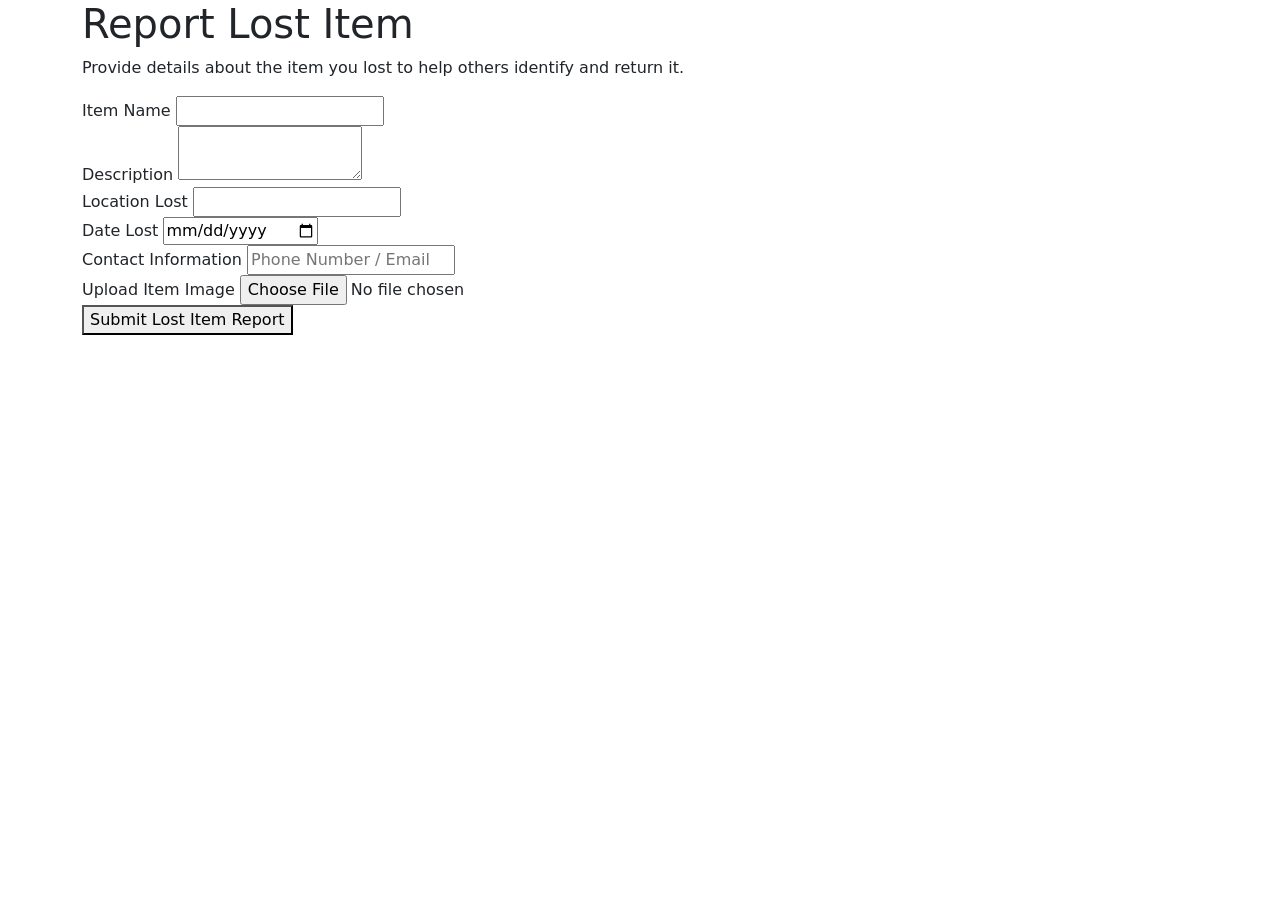
==== src/main/resources/templates/add-lost-item.html @ 3dbae546 "Initial commit - Lost and Found Portal Spring Boot project" ====
<!DOCTYPE html>
<html xmlns:th="http://www.thymeleaf.org">
<head>
    <title>Add Lost Item</title>
      <link rel="stylesheet" href="/css/style.css">
      <link href="https://fonts.googleapis.com/css2?family=Inter:wght@300;400;500;600&family=Playfair+Display:wght@600;700&display=swap"
          rel="stylesheet">
          <link href="https://cdn.jsdelivr.net/npm/bootstrap@5.3.3/dist/css/bootstrap.min.css"
      rel="stylesheet">
</head>
<body>

<div class="container item-form-page">

    <div class="item-form-card">

        <h1 class="item-form-title">
            Report Lost Item
        </h1>

        <p class="item-form-subtitle">
            Provide details about the item you lost to help others identify and return it.
        </p>

        <form th:object="${item}"
              th:action="@{/items/lost/save}"
              method="post"
              enctype="multipart/form-data">

            <div class="item-group">

                <label>Item Name</label>

                <input type="text"
                       th:field="*{itemName}"
                       class="item-input">

                <div class="error-text"
                     th:if="${#fields.hasErrors('itemName')}"
                     th:errors="*{itemName}">
                </div>

            </div>

            <div class="item-group">

                <label>Description</label>

                <textarea th:field="*{description}"
                          class="item-textarea">
                </textarea>

                <div class="error-text"
                     th:if="${#fields.hasErrors('description')}"
                     th:errors="*{description}">
                </div>

            </div>

            <div class="item-group">

                <label>Location Lost</label>

                <input type="text"
                       th:field="*{location}"
                       class="item-input">

                <div class="error-text"
                     th:if="${#fields.hasErrors('location')}"
                     th:errors="*{location}">
                </div>

            </div>

            <div class="item-group">

                <label>Date Lost</label>

                <input type="date"
                       name="date"
                       class="item-input">

            </div>

            <div class="item-group">

                <label>Contact Information</label>

                <input type="text"
                       name="contactInfo"
                       class="item-input"
                       placeholder="Phone Number / Email">

            </div>

            <div class="item-group">

                <label>Upload Item Image</label>

                <input type="file"
                       name="image"
                       class="file-upload">

            </div>

            <button type="submit"
                    class="submit-item-btn">

                Submit Lost Item Report

            </button>

        </form>

    </div>

</div>

</body>
</html>
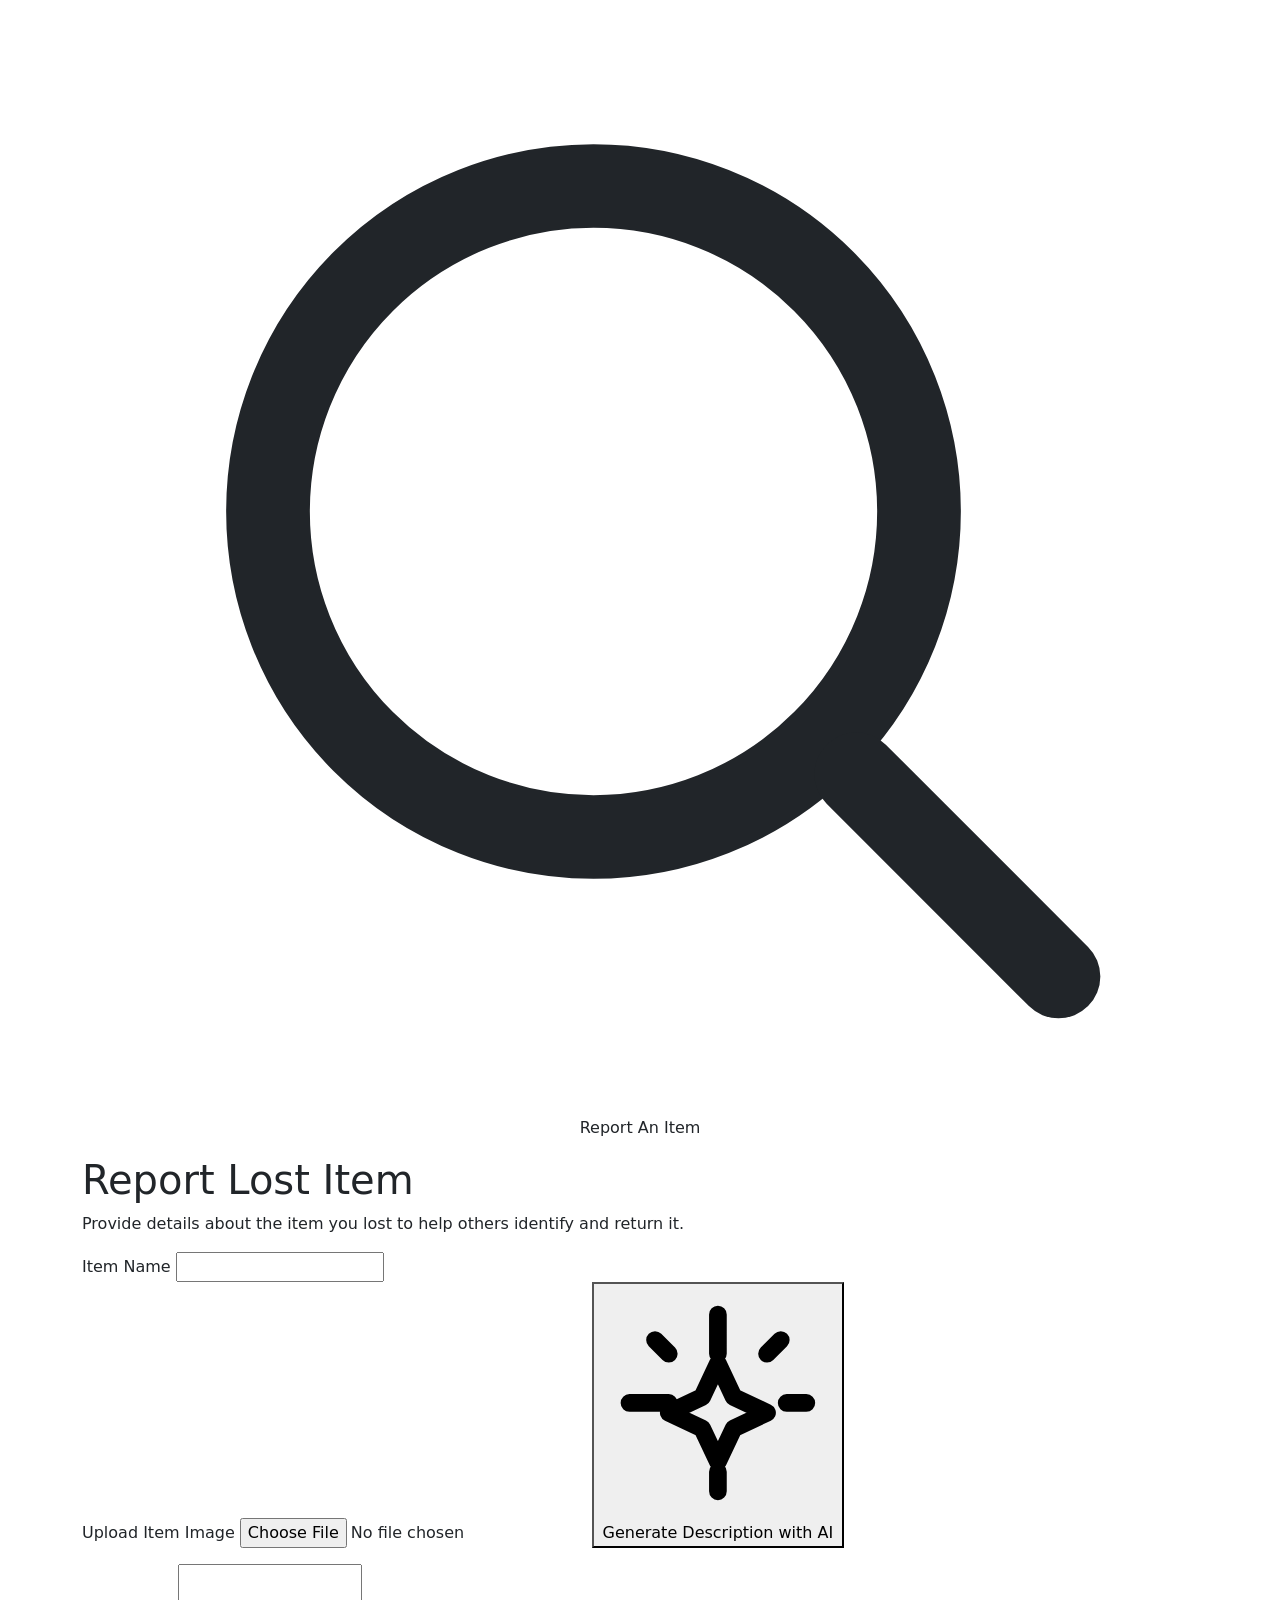
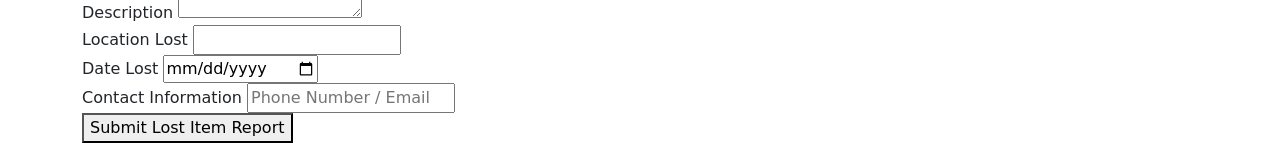
==== commit 381c267c: "Updated project code" ====
--- a/src/main/resources/templates/add-lost-item.html
+++ b/src/main/resources/templates/add-lost-item.html
@@ -2,17 +2,26 @@
 <html xmlns:th="http://www.thymeleaf.org">
 <head>
     <title>Add Lost Item</title>
-      <link rel="stylesheet" href="/css/style.css">
-      <link href="https://fonts.googleapis.com/css2?family=Inter:wght@300;400;500;600&family=Playfair+Display:wght@600;700&display=swap"
+    <link rel="stylesheet" href="/css/style.css">
+    <link href="https://fonts.googleapis.com/css2?family=Inter:wght@300;400;500;600&family=Playfair+Display:wght@600;700&display=swap"
           rel="stylesheet">
-          <link href="https://cdn.jsdelivr.net/npm/bootstrap@5.3.3/dist/css/bootstrap.min.css"
-      rel="stylesheet">
+    <link href="https://cdn.jsdelivr.net/npm/bootstrap@5.3.3/dist/css/bootstrap.min.css"
+          rel="stylesheet">
 </head>
 <body>
 
 <div class="container item-form-page">
 
-    <div class="item-form-card">
+    <div class="item-form-card ticket-card fade-up">
+
+        <div class="item-form-icon" aria-hidden="true">
+            <svg viewBox="0 0 24 24" fill="none" stroke="currentColor" stroke-width="1.8" stroke-linecap="round" stroke-linejoin="round">
+                <circle cx="11" cy="11" r="7"/>
+                <line x1="21" y1="21" x2="16.65" y2="16.65"/>
+            </svg>
+        </div>
+
+        <p class="eyebrow" style="text-align:center; display:block;">Report An Item</p>
 
         <h1 class="item-form-title">
             Report Lost Item
@@ -25,7 +34,8 @@
         <form th:object="${item}"
               th:action="@{/items/lost/save}"
               method="post"
-              enctype="multipart/form-data">
+              enctype="multipart/form-data"
+              id="lostItemForm">
 
             <div class="item-group">
 
@@ -39,6 +49,28 @@
                      th:if="${#fields.hasErrors('itemName')}"
                      th:errors="*{itemName}">
                 </div>
+
+            </div>
+
+            <div class="item-group">
+
+                <label>Upload Item Image</label>
+
+                <input type="file"
+                       name="image"
+                       id="itemImage"
+                       accept="image/*"
+                       class="file-upload">
+
+                <button type="button" id="aiDescribeBtn" class="ai-describe-btn">
+                    <svg viewBox="0 0 24 24" fill="none" stroke="currentColor" stroke-width="1.8" stroke-linecap="round" stroke-linejoin="round">
+                        <path d="M12 3v4M3 12h4M19 12h2M12 19v2M5.6 5.6l1.4 1.4M17 7l1.4-1.4"/>
+                        <path d="M12 8l1.6 3.4L17 13l-3.4 1.6L12 18l-1.6-3.4L7 13l3.4-1.6z"/>
+                    </svg>
+                    Generate Description with AI
+                </button>
+
+                <p id="aiStatus" class="ai-status"></p>
 
             </div>
 
@@ -93,16 +125,6 @@
 
             </div>
 
-            <div class="item-group">
-
-                <label>Upload Item Image</label>
-
-                <input type="file"
-                       name="image"
-                       class="file-upload">
-
-            </div>
-
             <button type="submit"
                     class="submit-item-btn">
 
@@ -116,5 +138,58 @@
 
 </div>
 
+<script th:inline="javascript">
+(function () {
+    var fileInput = document.getElementById('itemImage');
+    var aiBtn = document.getElementById('aiDescribeBtn');
+    var status = document.getElementById('aiStatus');
+    var descriptionField = document.getElementById('description');
+
+    aiBtn.addEventListener('click', function () {
+        var file = fileInput.files[0];
+
+        if (!file) {
+            status.textContent = 'Choose an image first.';
+            status.className = 'ai-status ai-status-error';
+            return;
+        }
+
+        aiBtn.disabled = true;
+        status.textContent = 'Looking at your photo...';
+        status.className = 'ai-status';
+
+        var formData = new FormData();
+        formData.append('image', file);
+
+        fetch('/api/ai/describe-image', {
+            method: 'POST',
+            body: formData
+        })
+            .then(function (response) {
+                return response.json().then(function (data) {
+                    return { ok: response.ok, data: data };
+                });
+            })
+            .then(function (result) {
+                if (result.ok) {
+                    descriptionField.value = result.data.description;
+                    status.textContent = 'Description added — feel free to edit it.';
+                    status.className = 'ai-status ai-status-success';
+                } else {
+                    status.textContent = result.data.error || 'Could not generate a description.';
+                    status.className = 'ai-status ai-status-error';
+                }
+            })
+            .catch(function () {
+                status.textContent = 'Something went wrong. Please write a description manually.';
+                status.className = 'ai-status ai-status-error';
+            })
+            .finally(function () {
+                aiBtn.disabled = false;
+            });
+    });
+})();
+</script>
+
 </body>
 </html>
